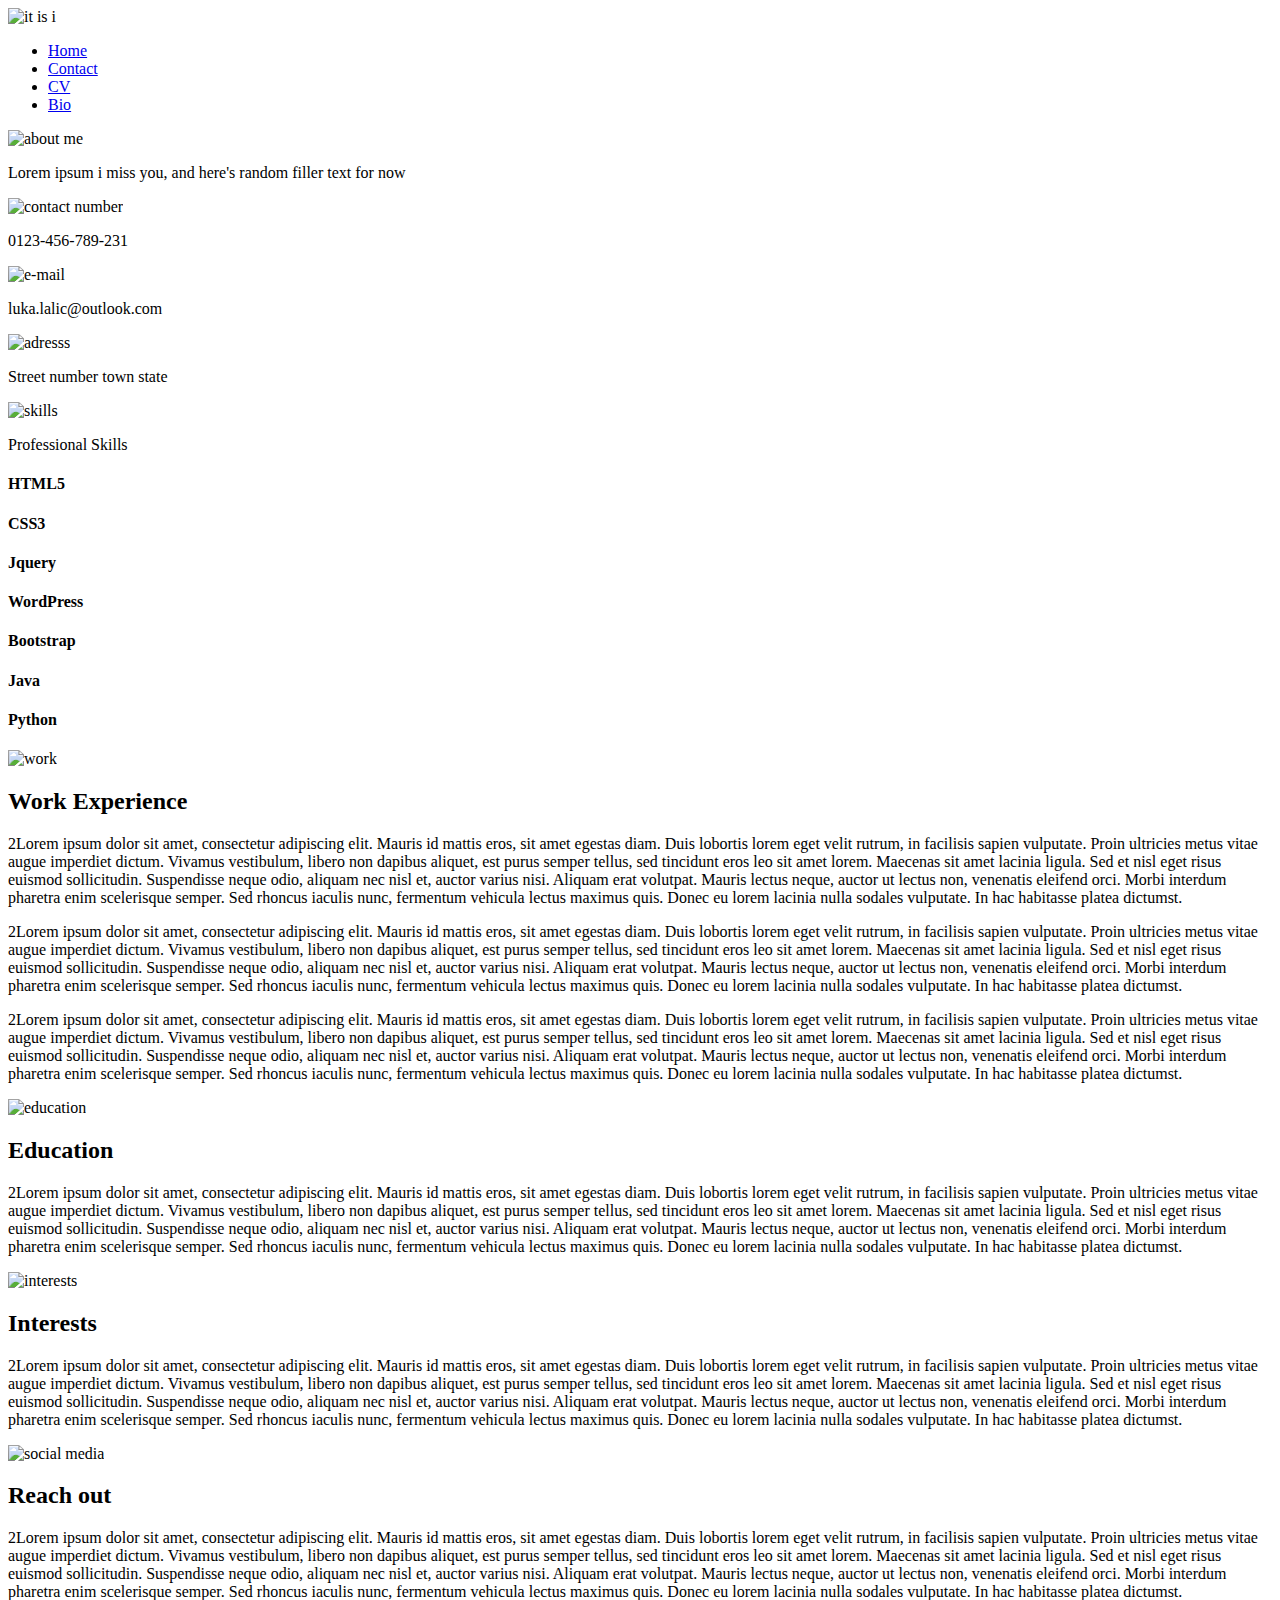
==== index.html @ 06033752 "Fixed stuff" ====
<!DOCTYPE html>
<html>
<head>
    <meta charset="utf-8">

    <title>cv</title>
    <link rel="stylesheet" href="css/master.css">
    <link href="https://fonts.googleapis.com/css?family=Noto+Sans|Roboto" rel="stylesheet">
</head>

<body>
    <!--<header class="material">
      <nav class="material">
      <a href="index.html"><img class="logo" src="images/logo_cv.png" alt="logo"><a>
      <ul class="nav-wrapper">
        <li>Home</li>
        <li>Contact</li>
        <li>CV</li>
        <li>Bio</li>
      </ul>
    </nav>
  </header>-->
    <div class="content">
        <div class="content_inner material blue_background">
            <img class="cover" src="images/cover2.jpg" alt="it is i">
            <nav>
              <ul class="nav-wrapper">
                <li class="hvr-sweep-to-right" id="active"><a href="#">Home</a></li>
                <li class="hvr-sweep-to-right"><a href="#">Contact</a></li>
                <li class="hvr-sweep-to-right"><a href="#">CV</a></li>
                <li class="hvr-sweep-to-right"><a href="#">Bio</a></li>
              </ul>
            </nav>
              <div class="subdiv">
                <img src="images/aboutme.png" alt="about me">
                <p>Lorem ipsum i miss you, and here's random filler text for now</p>

            </div>
            <div class="subdiv">
                <img src="images/contact.png" alt="contact number">
                <p>0123-456-789-231</p>
            </div>
            <div class="subdiv">
                <img src="images/mail.png" alt="e-mail">
                <p>luka.lalic@outlook.com</p>
            </div>
            <div class="subdiv">
                <img src="images/home.png" alt="adresss">
                <p>Street number town state</p>
            </div>
            <!--Skillbar--------------------------------------->
            <div class="subdiv">
                <img src="images/skills.png" alt="skills">
                <p id="borderless">Professional Skills</p>
            </div>
            <div class="barscontainer">
                <div class="progressBar">
                    <h4>HTML5</h4>
                    <div class="progressBarContainer">
                        <div class="progressBarValue value-90"></div>
                    </div>
                </div>
                <div class="progressBar">
                    <h4>CSS3</h4>
                    <div class="progressBarContainer">
                        <div class="progressBarValue value-80"></div>
                    </div>
                </div>
                <div class="progressBar">
                    <h4>Jquery</h4>
                    <div class="progressBarContainer">
                        <div class="progressBarValue value-30"></div>
                    </div>
                </div>
                <div class="progressBar">
                    <h4>WordPress</h4>
                    <div class="progressBarContainer">
                        <div class="progressBarValue value-70"></div>
                    </div>
                </div>
                <div class="progressBar">
                    <h4>Bootstrap</h4>
                    <div class="progressBarContainer">
                        <div class="progressBarValue value-80"></div>
                    </div>
                </div>
                <div class="progressBar">
                    <h4>Java</h4>
                    <div class="progressBarContainer">
                        <div class="progressBarValue value-30"></div>
                    </div>
                </div>
                <div class="progressBar">
                    <h4>Python</h4>
                    <div class="progressBarContainer">
                        <div class="progressBarValue value-40"></div>
                    </div>
                </div>
            </div>
        </div>
        <!--Skillbar end-------------------------------------->

        <!--Right part of the website--------------------------------------->
        <div class="content_outer">
          <div class = "material">
            <div class="subdiv alignleft">
                <img src="images/work.png" alt="work">
                <h2>Work Experience</h2>
            </div>
            <div class="content_subdiv">
                <div class="space"></div>
                <!-- the final frontier -->
                <p>
                    2Lorem ipsum dolor sit amet, consectetur adipiscing elit. Mauris id mattis eros, sit amet egestas diam. Duis lobortis lorem eget velit rutrum, in facilisis sapien vulputate. Proin ultricies metus vitae augue imperdiet dictum. Vivamus vestibulum, libero
                    non dapibus aliquet, est purus semper tellus, sed tincidunt eros leo sit amet lorem. Maecenas sit amet lacinia ligula. Sed et nisl eget risus euismod sollicitudin. Suspendisse neque odio, aliquam nec nisl et, auctor varius nisi. Aliquam
                    erat volutpat. Mauris lectus neque, auctor ut lectus non, venenatis eleifend orci. Morbi interdum pharetra enim scelerisque semper. Sed rhoncus iaculis nunc, fermentum vehicula lectus maximus quis. Donec eu lorem lacinia nulla sodales
                    vulputate. In hac habitasse platea dictumst.</p>
            </div>
            <div class="content_subdiv">
                <div class="space"></div>
                <!-- the final frontier -->
                <p>
                    2Lorem ipsum dolor sit amet, consectetur adipiscing elit. Mauris id mattis eros, sit amet egestas diam. Duis lobortis lorem eget velit rutrum, in facilisis sapien vulputate. Proin ultricies metus vitae augue imperdiet dictum. Vivamus vestibulum, libero
                    non dapibus aliquet, est purus semper tellus, sed tincidunt eros leo sit amet lorem. Maecenas sit amet lacinia ligula. Sed et nisl eget risus euismod sollicitudin. Suspendisse neque odio, aliquam nec nisl et, auctor varius nisi. Aliquam
                    erat volutpat. Mauris lectus neque, auctor ut lectus non, venenatis eleifend orci. Morbi interdum pharetra enim scelerisque semper. Sed rhoncus iaculis nunc, fermentum vehicula lectus maximus quis. Donec eu lorem lacinia nulla sodales
                    vulputate. In hac habitasse platea dictumst.</p>
            </div>
            <div class="content_subdiv">
                <div class="space"></div>
                <!-- the final frontier -->
                <p id="borderless">
                    2Lorem ipsum dolor sit amet, consectetur adipiscing elit. Mauris id mattis eros, sit amet egestas diam. Duis lobortis lorem eget velit rutrum, in facilisis sapien vulputate. Proin ultricies metus vitae augue imperdiet dictum. Vivamus vestibulum, libero
                    non dapibus aliquet, est purus semper tellus, sed tincidunt eros leo sit amet lorem. Maecenas sit amet lacinia ligula. Sed et nisl eget risus euismod sollicitudin. Suspendisse neque odio, aliquam nec nisl et, auctor varius nisi. Aliquam
                    erat volutpat. Mauris lectus neque, auctor ut lectus non, venenatis eleifend orci. Morbi interdum pharetra enim scelerisque semper. Sed rhoncus iaculis nunc, fermentum vehicula lectus maximus quis. Donec eu lorem lacinia nulla sodales
                    vulputate. In hac habitasse platea dictumst.</p>
            </div>
            </div>
            <div class="seperator"></div>
            <div class="material">
                <div class="subdiv alignleft">
                    <img src="images/education.png" alt="education">
                    <h2>Education</h2>
                </div>
                <div class="content_subdiv">
                    <div class="space"></div>
                    <!-- the final frontier -->
                    <p id="borderless">
                        2Lorem ipsum dolor sit amet, consectetur adipiscing elit. Mauris id mattis eros, sit amet egestas diam. Duis lobortis lorem eget velit rutrum, in facilisis sapien vulputate. Proin ultricies metus vitae augue imperdiet dictum. Vivamus vestibulum, libero
                        non dapibus aliquet, est purus semper tellus, sed tincidunt eros leo sit amet lorem. Maecenas sit amet lacinia ligula. Sed et nisl eget risus euismod sollicitudin. Suspendisse neque odio, aliquam nec nisl et, auctor varius nisi. Aliquam
                        erat volutpat. Mauris lectus neque, auctor ut lectus non, venenatis eleifend orci. Morbi interdum pharetra enim scelerisque semper. Sed rhoncus iaculis nunc, fermentum vehicula lectus maximus quis. Donec eu lorem lacinia nulla sodales
                        vulputate. In hac habitasse platea dictumst.</p>
                </div>
              </div>
              <div class="seperator"></div>
              <div class="material">
                  <div class="subdiv alignleft">
                      <img src="images/interests.png" alt="interests">
                      <h2>Interests</h2>
                  </div>
                  <div class="content_subdiv">
                      <div class="space"></div>
                      <!-- the final frontier -->
                      <p id="borderless">
                          2Lorem ipsum dolor sit amet, consectetur adipiscing elit. Mauris id mattis eros, sit amet egestas diam. Duis lobortis lorem eget velit rutrum, in facilisis sapien vulputate. Proin ultricies metus vitae augue imperdiet dictum. Vivamus vestibulum, libero
                          non dapibus aliquet, est purus semper tellus, sed tincidunt eros leo sit amet lorem. Maecenas sit amet lacinia ligula. Sed et nisl eget risus euismod sollicitudin. Suspendisse neque odio, aliquam nec nisl et, auctor varius nisi. Aliquam
                          erat volutpat. Mauris lectus neque, auctor ut lectus non, venenatis eleifend orci. Morbi interdum pharetra enim scelerisque semper. Sed rhoncus iaculis nunc, fermentum vehicula lectus maximus quis. Donec eu lorem lacinia nulla sodales
                          vulputate. In hac habitasse platea dictumst.</p>
                  </div>
                </div>
                <div class="seperator"></div>
                <div class="material">
                    <div class="subdiv alignleft">
                        <img src="images/social.png" alt="social media">
                        <h2>Reach out</h2>
                    </div>
                    <div class="content_subdiv">
                        <div class="space"></div>
                        <!-- the final frontier -->
                        <p id="borderless">
                            2Lorem ipsum dolor sit amet, consectetur adipiscing elit. Mauris id mattis eros, sit amet egestas diam. Duis lobortis lorem eget velit rutrum, in facilisis sapien vulputate. Proin ultricies metus vitae augue imperdiet dictum. Vivamus vestibulum, libero
                            non dapibus aliquet, est purus semper tellus, sed tincidunt eros leo sit amet lorem. Maecenas sit amet lacinia ligula. Sed et nisl eget risus euismod sollicitudin. Suspendisse neque odio, aliquam nec nisl et, auctor varius nisi. Aliquam
                            erat volutpat. Mauris lectus neque, auctor ut lectus non, venenatis eleifend orci. Morbi interdum pharetra enim scelerisque semper. Sed rhoncus iaculis nunc, fermentum vehicula lectus maximus quis. Donec eu lorem lacinia nulla sodales
                            vulputate. In hac habitasse platea dictumst.</p>
                    </div>
                  </div>

</div>
        </div>
</body>

</html>
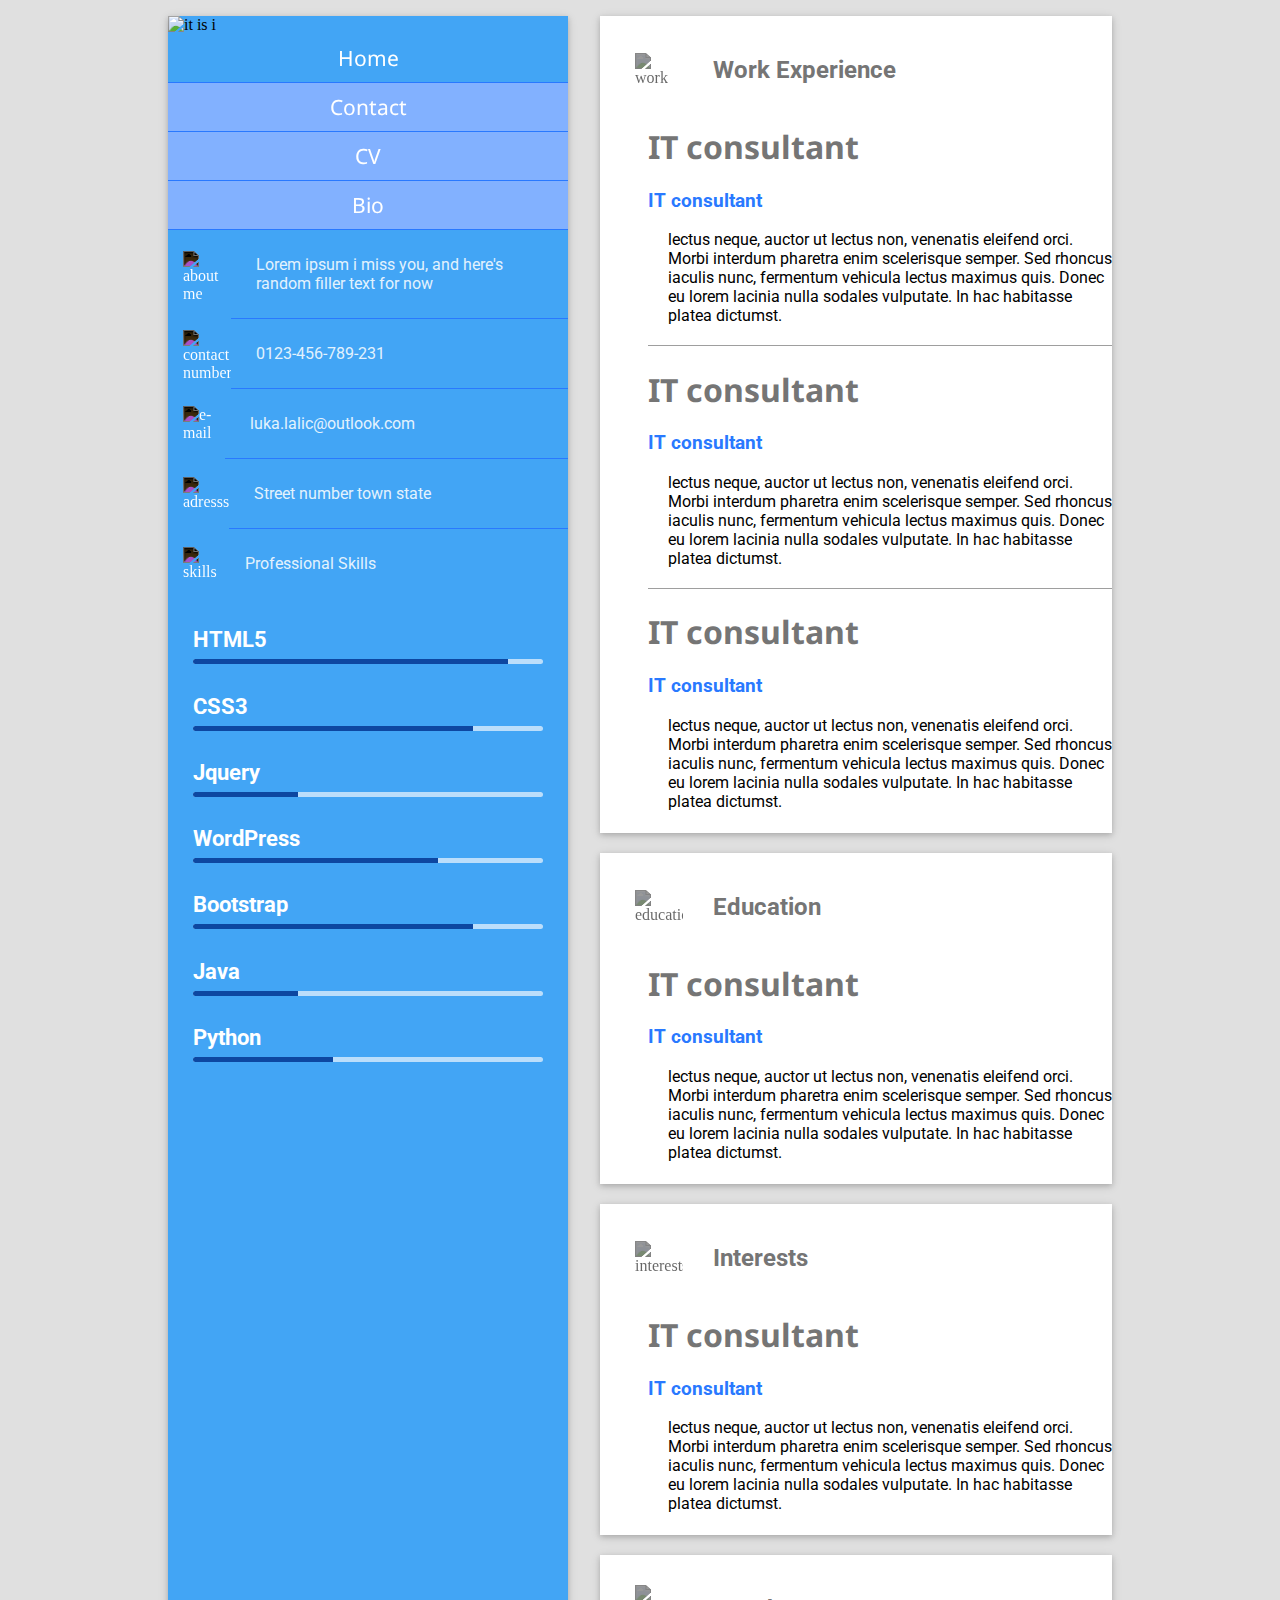
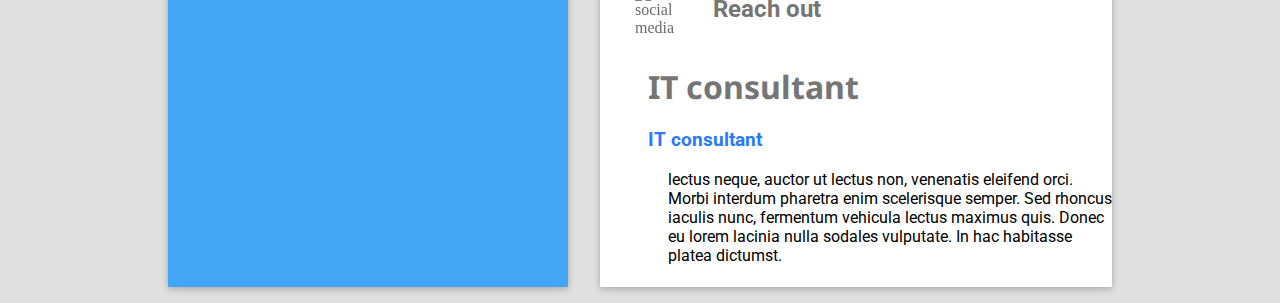
==== commit 6d030f7a: "removed unusued code, added comments" ====
--- a/index.html
+++ b/index.html
@@ -1,5 +1,6 @@
 <!DOCTYPE html>
 <html>
+
 <head>
     <meta charset="utf-8">
 
@@ -9,29 +10,21 @@
 </head>
 
 <body>
-    <!--<header class="material">
-      <nav class="material">
-      <a href="index.html"><img class="logo" src="images/logo_cv.png" alt="logo"><a>
-      <ul class="nav-wrapper">
-        <li>Home</li>
-        <li>Contact</li>
-        <li>CV</li>
-        <li>Bio</li>
-      </ul>
-    </nav>
-  </header>-->
+    <!--<header>
+    don't really need one
+    </header>-->
     <div class="content">
         <div class="content_inner material blue_background">
             <img class="cover" src="images/cover2.jpg" alt="it is i">
             <nav>
-              <ul class="nav-wrapper">
-                <li class="hvr-sweep-to-right" id="active"><a href="#">Home</a></li>
-                <li class="hvr-sweep-to-right"><a href="#">Contact</a></li>
-                <li class="hvr-sweep-to-right"><a href="#">CV</a></li>
-                <li class="hvr-sweep-to-right"><a href="#">Bio</a></li>
-              </ul>
+                <ul class="nav-wrapper">
+                    <li class="hvr-sweep-to-right" id="active"><a href="#">Home</a></li>
+                    <li class="hvr-sweep-to-right"><a href="#">Contact</a></li>
+                    <li class="hvr-sweep-to-right"><a href="#">CV</a></li>
+                    <li class="hvr-sweep-to-right"><a href="#">Bio</a></li>
+                </ul>
             </nav>
-              <div class="subdiv">
+            <div class="subdiv">
                 <img src="images/aboutme.png" alt="about me">
                 <p>Lorem ipsum i miss you, and here's random filler text for now</p>
 
@@ -102,38 +95,35 @@
 
         <!--Right part of the website--------------------------------------->
         <div class="content_outer">
-          <div class = "material">
-            <div class="subdiv alignleft">
-                <img src="images/work.png" alt="work">
-                <h2>Work Experience</h2>
-            </div>
-            <div class="content_subdiv">
-                <div class="space"></div>
-                <!-- the final frontier -->
-                <p>
-                    2Lorem ipsum dolor sit amet, consectetur adipiscing elit. Mauris id mattis eros, sit amet egestas diam. Duis lobortis lorem eget velit rutrum, in facilisis sapien vulputate. Proin ultricies metus vitae augue imperdiet dictum. Vivamus vestibulum, libero
-                    non dapibus aliquet, est purus semper tellus, sed tincidunt eros leo sit amet lorem. Maecenas sit amet lacinia ligula. Sed et nisl eget risus euismod sollicitudin. Suspendisse neque odio, aliquam nec nisl et, auctor varius nisi. Aliquam
-                    erat volutpat. Mauris lectus neque, auctor ut lectus non, venenatis eleifend orci. Morbi interdum pharetra enim scelerisque semper. Sed rhoncus iaculis nunc, fermentum vehicula lectus maximus quis. Donec eu lorem lacinia nulla sodales
-                    vulputate. In hac habitasse platea dictumst.</p>
-            </div>
-            <div class="content_subdiv">
-                <div class="space"></div>
-                <!-- the final frontier -->
-                <p>
-                    2Lorem ipsum dolor sit amet, consectetur adipiscing elit. Mauris id mattis eros, sit amet egestas diam. Duis lobortis lorem eget velit rutrum, in facilisis sapien vulputate. Proin ultricies metus vitae augue imperdiet dictum. Vivamus vestibulum, libero
-                    non dapibus aliquet, est purus semper tellus, sed tincidunt eros leo sit amet lorem. Maecenas sit amet lacinia ligula. Sed et nisl eget risus euismod sollicitudin. Suspendisse neque odio, aliquam nec nisl et, auctor varius nisi. Aliquam
-                    erat volutpat. Mauris lectus neque, auctor ut lectus non, venenatis eleifend orci. Morbi interdum pharetra enim scelerisque semper. Sed rhoncus iaculis nunc, fermentum vehicula lectus maximus quis. Donec eu lorem lacinia nulla sodales
-                    vulputate. In hac habitasse platea dictumst.</p>
-            </div>
-            <div class="content_subdiv">
-                <div class="space"></div>
-                <!-- the final frontier -->
-                <p id="borderless">
-                    2Lorem ipsum dolor sit amet, consectetur adipiscing elit. Mauris id mattis eros, sit amet egestas diam. Duis lobortis lorem eget velit rutrum, in facilisis sapien vulputate. Proin ultricies metus vitae augue imperdiet dictum. Vivamus vestibulum, libero
-                    non dapibus aliquet, est purus semper tellus, sed tincidunt eros leo sit amet lorem. Maecenas sit amet lacinia ligula. Sed et nisl eget risus euismod sollicitudin. Suspendisse neque odio, aliquam nec nisl et, auctor varius nisi. Aliquam
-                    erat volutpat. Mauris lectus neque, auctor ut lectus non, venenatis eleifend orci. Morbi interdum pharetra enim scelerisque semper. Sed rhoncus iaculis nunc, fermentum vehicula lectus maximus quis. Donec eu lorem lacinia nulla sodales
-                    vulputate. In hac habitasse platea dictumst.</p>
-            </div>
+            <div class="material">
+                <div class="subdiv alignleft">
+                    <img src="images/work.png" alt="work">
+                    <h2>Work Experience</h2>
+                </div>
+                <div class="content_subdiv">
+                    <div id="limiter">
+                        <h1>IT consultant</h1>
+                        <h3>IT consultant</h3>
+                        <p>
+                            lectus neque, auctor ut lectus non, venenatis eleifend orci. Morbi interdum pharetra enim scelerisque semper. Sed rhoncus iaculis nunc, fermentum vehicula lectus maximus quis. Donec eu lorem lacinia nulla sodales vulputate. In hac habitasse platea dictumst.</p>
+                    </div>
+                </div>
+                <div class="content_subdiv">
+                    <div id="limiter">
+                        <h1>IT consultant</h1>
+                        <h3>IT consultant</h3>
+                        <p>
+                            lectus neque, auctor ut lectus non, venenatis eleifend orci. Morbi interdum pharetra enim scelerisque semper. Sed rhoncus iaculis nunc, fermentum vehicula lectus maximus quis. Donec eu lorem lacinia nulla sodales vulputate. In hac habitasse platea dictumst.</p>
+                    </div>
+                </div>
+                <div class="content_subdiv">
+                    <div id="limiter">
+                        <h1>IT consultant</h1>
+                        <h3>IT consultant</h3>
+                        <p id="borderless">
+                            lectus neque, auctor ut lectus non, venenatis eleifend orci. Morbi interdum pharetra enim scelerisque semper. Sed rhoncus iaculis nunc, fermentum vehicula lectus maximus quis. Donec eu lorem lacinia nulla sodales vulputate. In hac habitasse platea dictumst.</p>
+                    </div>
+                </div>
             </div>
             <div class="seperator"></div>
             <div class="material">
@@ -142,50 +132,47 @@
                     <h2>Education</h2>
                 </div>
                 <div class="content_subdiv">
-                    <div class="space"></div>
-                    <!-- the final frontier -->
-                    <p id="borderless">
-                        2Lorem ipsum dolor sit amet, consectetur adipiscing elit. Mauris id mattis eros, sit amet egestas diam. Duis lobortis lorem eget velit rutrum, in facilisis sapien vulputate. Proin ultricies metus vitae augue imperdiet dictum. Vivamus vestibulum, libero
-                        non dapibus aliquet, est purus semper tellus, sed tincidunt eros leo sit amet lorem. Maecenas sit amet lacinia ligula. Sed et nisl eget risus euismod sollicitudin. Suspendisse neque odio, aliquam nec nisl et, auctor varius nisi. Aliquam
-                        erat volutpat. Mauris lectus neque, auctor ut lectus non, venenatis eleifend orci. Morbi interdum pharetra enim scelerisque semper. Sed rhoncus iaculis nunc, fermentum vehicula lectus maximus quis. Donec eu lorem lacinia nulla sodales
-                        vulputate. In hac habitasse platea dictumst.</p>
+                    <div id="limiter">
+                        <h1>IT consultant</h1>
+                        <h3>IT consultant</h3>
+                        <p id="borderless">
+                            lectus neque, auctor ut lectus non, venenatis eleifend orci. Morbi interdum pharetra enim scelerisque semper. Sed rhoncus iaculis nunc, fermentum vehicula lectus maximus quis. Donec eu lorem lacinia nulla sodales vulputate. In hac habitasse platea dictumst.</p>
+                    </div>
                 </div>
-              </div>
-              <div class="seperator"></div>
-              <div class="material">
-                  <div class="subdiv alignleft">
-                      <img src="images/interests.png" alt="interests">
-                      <h2>Interests</h2>
-                  </div>
-                  <div class="content_subdiv">
-                      <div class="space"></div>
-                      <!-- the final frontier -->
-                      <p id="borderless">
-                          2Lorem ipsum dolor sit amet, consectetur adipiscing elit. Mauris id mattis eros, sit amet egestas diam. Duis lobortis lorem eget velit rutrum, in facilisis sapien vulputate. Proin ultricies metus vitae augue imperdiet dictum. Vivamus vestibulum, libero
-                          non dapibus aliquet, est purus semper tellus, sed tincidunt eros leo sit amet lorem. Maecenas sit amet lacinia ligula. Sed et nisl eget risus euismod sollicitudin. Suspendisse neque odio, aliquam nec nisl et, auctor varius nisi. Aliquam
-                          erat volutpat. Mauris lectus neque, auctor ut lectus non, venenatis eleifend orci. Morbi interdum pharetra enim scelerisque semper. Sed rhoncus iaculis nunc, fermentum vehicula lectus maximus quis. Donec eu lorem lacinia nulla sodales
-                          vulputate. In hac habitasse platea dictumst.</p>
-                  </div>
+            </div>
+            <div class="seperator"></div>
+            <div class="material">
+                <div class="subdiv alignleft">
+                    <img src="images/interests.png" alt="interests">
+                    <h2>Interests</h2>
                 </div>
-                <div class="seperator"></div>
-                <div class="material">
-                    <div class="subdiv alignleft">
-                        <img src="images/social.png" alt="social media">
-                        <h2>Reach out</h2>
+                <div class="content_subdiv">
+                    <div id="limiter">
+                        <h1>IT consultant</h1>
+                        <h3>IT consultant</h3>
+                        <p id="borderless">
+                            lectus neque, auctor ut lectus non, venenatis eleifend orci. Morbi interdum pharetra enim scelerisque semper. Sed rhoncus iaculis nunc, fermentum vehicula lectus maximus quis. Donec eu lorem lacinia nulla sodales vulputate. In hac habitasse platea dictumst.</p>
                     </div>
-                    <div class="content_subdiv">
-                        <div class="space"></div>
-                        <!-- the final frontier -->
+                </div>
+            </div>
+            <div class="seperator"></div>
+            <div class="material">
+                <div class="subdiv alignleft">
+                    <img src="images/social.png" alt="social media">
+                    <h2>Reach out</h2>
+                </div>
+                <div class="content_subdiv">
+                    <div id="limiter">
+                        <h1>IT consultant</h1>
+                        <h3>IT consultant</h3>
                         <p id="borderless">
-                            2Lorem ipsum dolor sit amet, consectetur adipiscing elit. Mauris id mattis eros, sit amet egestas diam. Duis lobortis lorem eget velit rutrum, in facilisis sapien vulputate. Proin ultricies metus vitae augue imperdiet dictum. Vivamus vestibulum, libero
-                            non dapibus aliquet, est purus semper tellus, sed tincidunt eros leo sit amet lorem. Maecenas sit amet lacinia ligula. Sed et nisl eget risus euismod sollicitudin. Suspendisse neque odio, aliquam nec nisl et, auctor varius nisi. Aliquam
-                            erat volutpat. Mauris lectus neque, auctor ut lectus non, venenatis eleifend orci. Morbi interdum pharetra enim scelerisque semper. Sed rhoncus iaculis nunc, fermentum vehicula lectus maximus quis. Donec eu lorem lacinia nulla sodales
-                            vulputate. In hac habitasse platea dictumst.</p>
+                            lectus neque, auctor ut lectus non, venenatis eleifend orci. Morbi interdum pharetra enim scelerisque semper. Sed rhoncus iaculis nunc, fermentum vehicula lectus maximus quis. Donec eu lorem lacinia nulla sodales vulputate. In hac habitasse platea dictumst.</p>
                     </div>
-                  </div>
+                </div>
+            </div>
 
-</div>
         </div>
+    </div>
 </body>
 
 </html>
--- a/css/master.css
+++ b/css/master.css
@@ -0,0 +1,366 @@
+/*---COLOUR pallete------------------------------------------
+
+#e3f2fd blue lighten-5
+#bbdefb blue lighten-4
+#90caf9 blue lighten-3
+#64b5f6 blue lighten-2
+#42a5f5 blue lighten-1
+#2196f3 blue
+#1e88e5 blue darken-1
+#1976d2 blue darken-2
+#1565c0 blue darken-3
+#0d47a1 blue darken-4
+#82b1ff blue accent-1
+#448aff blue accent-2
+#2979ff blue accent-3
+#2962ff blue accent-4
+--I really want to use Sass :((
+*/
+
+
+/*---GlOBAL variables------------------------------------------*/
+
+.seperator {
+    margin: 20px;
+}
+
+body {
+    background-color: #E0E0E0;
+    padding: 0;
+    margin: 0;
+}
+
+.material {
+    /* that fancy shadow around divs in material design */
+    box-shadow: 0px 2px 5px 0px rgba(0, 0, 0, 0.16), 0px 2px 10px 0px rgba(0, 0, 0, 0.12);
+    padding-bottom: 2px;
+}
+
+
+/*---NAVIGATION variables------------------------------------------*/
+
+nav {
+    padding: 0px;
+    margin: 0px;
+}
+
+.nav-wrapper {
+    display: flex;
+    flex-direction: row;
+    flex-wrap: wrap;
+    flex-flow: row wrap;
+    justify-content: space-around;
+    max-width: 100%;
+    margin: 0px;
+    padding: 0px;
+}
+
+.nav-wrapper li {
+    width: 100%;
+    text-align: center;
+    font-family: 'Noto Sans', sans-serif;
+    background-color: #82b1ff;
+    color: white;
+    font-size: 21px;
+    border-bottom: solid 1px #2979ff;
+}
+
+a {
+    /*---Makes entire li element clickable */
+    display: inline-block;
+    padding: 10px 0px 10px 0px;
+    width: 100%;
+    text-decoration: none;
+    color: white;
+}
+
+#active {
+    /*css for active button*/
+    background-color: #42a5f5;
+}
+
+
+/*---PAGE variables------------------------------------------*/
+
+.space {
+    padding: 20px;
+}
+
+.content {
+    display: flex;
+    flex-direction: row;
+    flex-wrap: wrap;
+    flex-flow: row wrap;
+    justify-content: center;
+    max-width: 100%;
+    min-width: 100% padding-left: 0em;
+    padding-right: 0em;
+    margin-top: 0vh;
+}
+
+.content_inner {
+    /*left side menu css*/
+    max-width: 25%;
+    padding: 0px;
+    min-width: 400px;
+    margin: 1em;
+}
+
+.content_outer {
+    /*right side page css*/
+    max-width: 40%;
+    padding: 0px;
+    min-width: 400px;
+    margin: 1em;
+}
+
+.content_outer div {
+    background: #FFFFFF;
+}
+
+.content_subdiv {
+    /*left side menu css*/
+    display: flex;
+    flex-direction: row;
+    justify-content: center;
+    align-content: space-between;
+    background-color: #42a5f5;
+    padding: 0px;
+    margin: 0px;
+}
+
+.subdiv {
+    /*left side menu css*/
+    display: flex;
+    flex-direction: row;
+    justify-content: center;
+    align-content: space-between;
+    background-color: #42a5f5;
+    padding: 0px;
+}
+
+.alignleft {
+    /*segment titles css*/
+    justify-content: flex-start;
+    align-content: space-around;
+    padding-left: 20px;
+    padding-top: 20px;
+}
+
+.subdiv div {
+    background-color: #42a5f5
+}
+
+#limiter {
+    padding-right: 20px;
+    padding-left: 3em;
+}
+
+
+/*---FOOTER variables------------------------------------------*/
+
+
+/*---TEXT variables------------------------------------------*/
+
+.content_inner p {
+    /*left side page text css*/
+    border-bottom: solid 1px #2979ff;
+    color: #e3f2fd;
+    text-align: right;
+}
+
+#borderless {
+    border-bottom: none;
+}
+
+.content_subdiv p {
+    /*right side page text css*/
+    border-bottom: solid 1px #9E9E9E;
+    color: #000000;
+    text-align: center;
+    max-width: 100%;
+}
+
+.content_subdiv h1 {
+    /*heading css*/
+    color: #757575;
+    text-align: left;
+    max-width: 100%;
+    font-family: 'Noto Sans', sans-serif;
+}
+
+.content_subdiv h3 {
+    /*sub-heading css*/
+    color: #2979ff;
+    text-align: left;
+    max-width: 100%;
+    font-family: 'Roboto', sans-serif;
+}
+
+p {
+    margin: auto;
+    padding: 15px;
+    max-width: 100%;
+    min-width: 30%;
+    font-family: 'Roboto', sans-serif;
+}
+
+
+}
+h2 {
+    font-family: 'Roboto', sans-serif;
+    color: #e3f2fd;
+}
+li {
+    list-style: none;
+}
+.blue_background {
+    background-color: #42a5f5
+}
+.subdiv h2 {
+    /*title css*/
+
+    font-family: 'Roboto', sans-serif;
+    color: #757575;
+}
+.subdiv p {
+    /*css for text on left part of page*/
+
+    width: 100%;
+    text-align: left;
+    padding: 25px;
+}
+.content_subdiv p {
+    /*css for text on right side of page*/
+
+    width: 100%;
+    text-align: left;
+    padding: 0px 0px 20px 20px;
+}
+
+/*---IMAGE variables------------------------------------------*/
+.logo {
+    height: 60px;
+    width: 60px;
+}
+.cover {
+    max-width: 100%;
+    max-height: 100%;
+}
+.subdiv img {
+    max-width: 48px;
+    max-height: 48px;
+    align-self: center;
+    padding-left: 15px;
+    filter: invert(1);
+}
+.content_outer img {
+    filter: invert(40%);
+    padding-right: 30px;
+}
+
+/*---BARS css---------------------------------*/
+.barscontainer {
+    padding: 0px;
+    max-width: 350px;
+    min-width: 150px;
+    margin: 0 auto;
+}
+.progressBar {
+    margin-bottom: 1em;
+}
+.progressBar h4 {
+    font-size: 22px;
+    font-family: 'Roboto', sans-serif;
+    margin-bottom: 7px;
+    color: white;
+}
+.progressBarContainer {
+    width: 100%;
+    max-width: 350px;
+    height: 5px;
+    background: #bbdefb;
+    overflow: hidden;
+    border-radius: 5px;
+}
+.progressBarValue {
+    height: 1em;
+    float: left;
+    background: #0d47a1;
+}
+.value-00 {
+    width: 0;
+}
+.value-10 {
+    width: 10%;
+}
+.value-20 {
+    width: 20%;
+}
+.value-30 {
+    width: 30%;
+}
+.value-40 {
+    width: 40%;
+}
+.value-50 {
+    width: 50%;
+}
+.value-60 {
+    width: 60%;
+}
+.value-70 {
+    width: 70%;
+}
+.value-80 {
+    width: 80%;
+}
+.value-90 {
+    width: 90%;
+}
+.value-100 {
+    width: 100%;
+}
+
+/*--------Animations-----------------------*/
+
+/* Sweep To Right -hover.css */
+.hvr-sweep-to-right {
+    display: inline-block;
+    vertical-align: middle;
+    -webkit-transform: perspective(1px) translateZ(0);
+    transform: perspective(1px) translateZ(0);
+    box-shadow: 0 0 1px transparent;
+    position: relative;
+    -webkit-transition-property: color;
+    transition-property: color;
+    -webkit-transition-duration: 0.3s;
+    transition-duration: 0.3s;
+}
+.hvr-sweep-to-right:before {
+    content: "";
+    position: absolute;
+    z-index: -1;
+    top: 0;
+    left: 0;
+    right: 0;
+    bottom: 0;
+    background: #42a5f5;
+    -webkit-transform: scaleX(0);
+    transform: scaleX(0);
+    -webkit-transform-origin: 0 50%;
+    transform-origin: 0 50%;
+    -webkit-transition-property: transform;
+    transition-property: transform;
+    -webkit-transition-duration: 0.3s;
+    transition-duration: 0.3s;
+    -webkit-transition-timing-function: ease-out;
+    transition-timing-function: ease-out;
+}
+.hvr-sweep-to-right:hover, .hvr-sweep-to-right:focus, .hvr-sweep-to-right:active {
+    color: white;
+}
+.hvr-sweep-to-right:hover:before, .hvr-sweep-to-right:focus:before, .hvr-sweep-to-right:active:before {
+    -webkit-transform: scaleX(1);
+    transform: scaleX(1);
+}
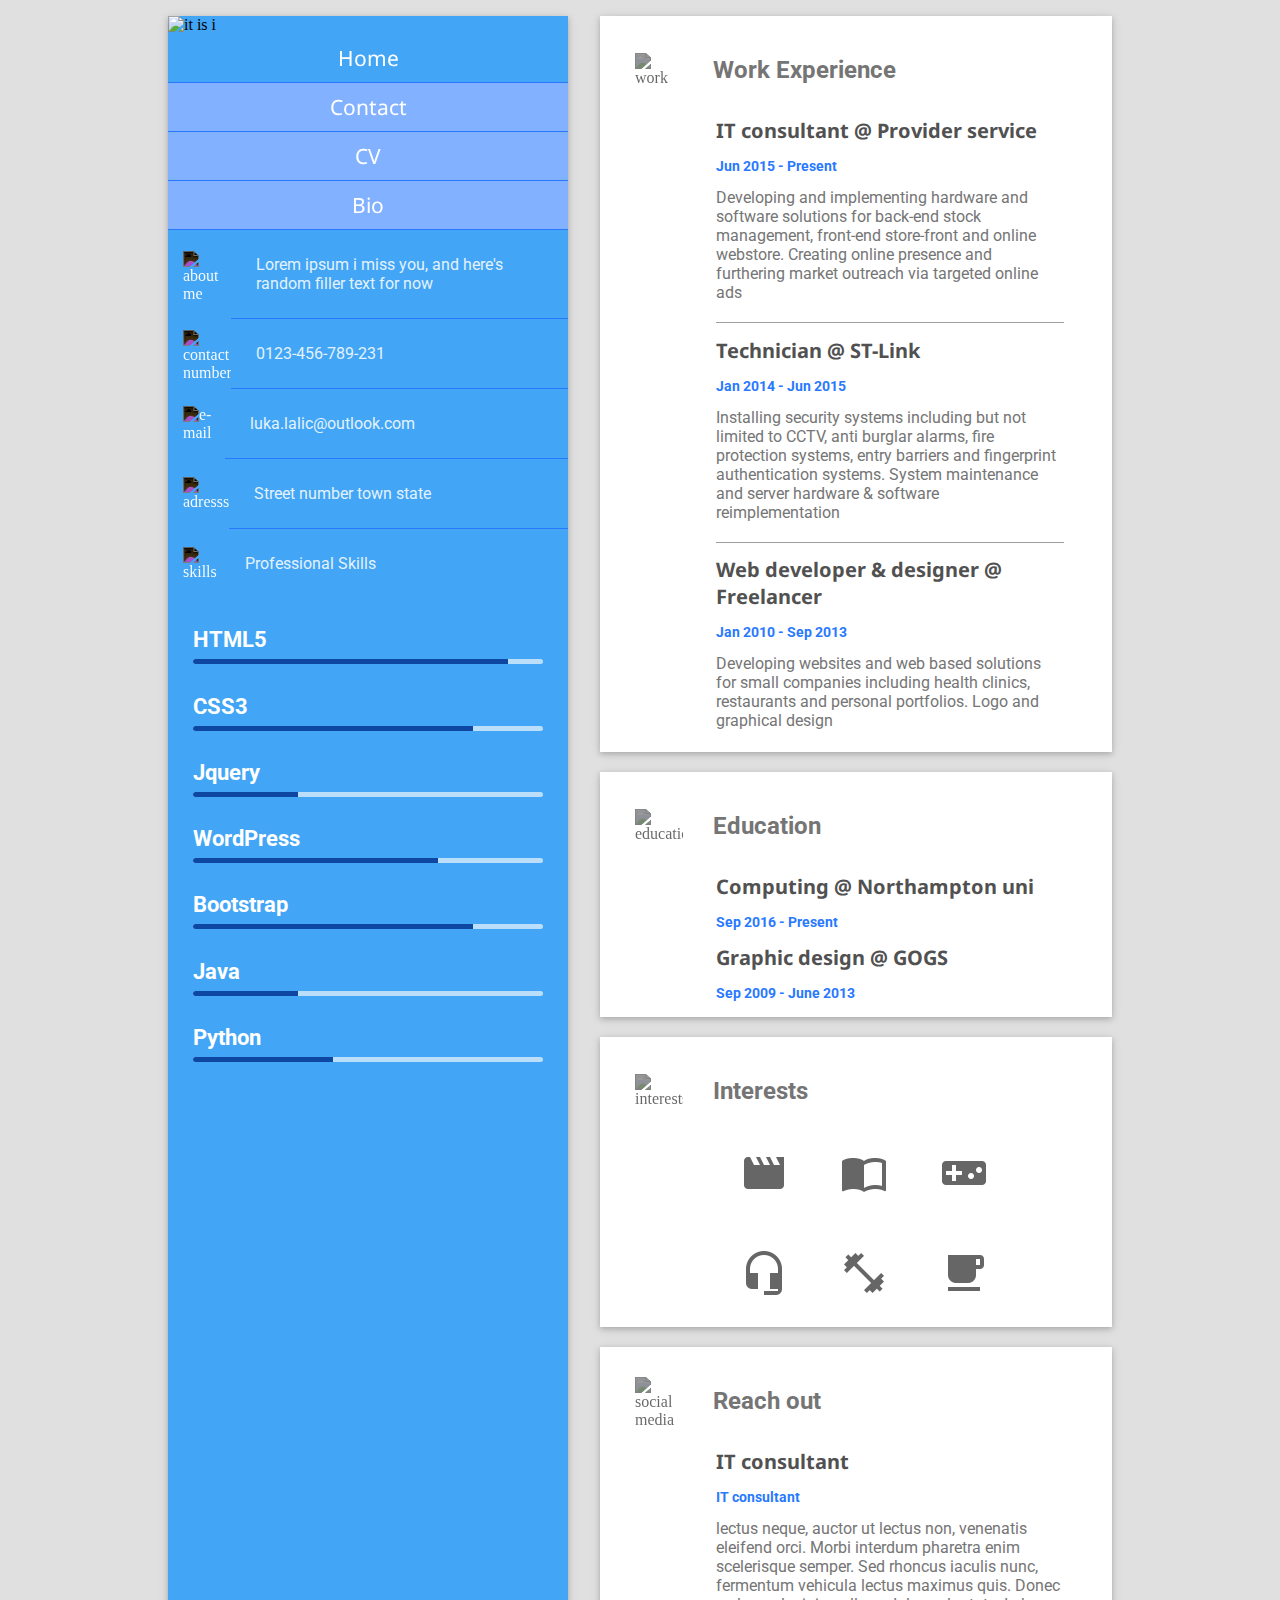
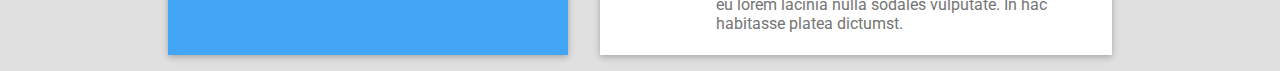
==== commit c7097a74: "removed filler text, added real stuff" ====
--- a/index.html
+++ b/index.html
@@ -102,26 +102,29 @@
                 </div>
                 <div class="content_subdiv">
                     <div id="limiter">
-                        <h1>IT consultant</h1>
-                        <h3>IT consultant</h3>
+                        <h1>IT consultant @ Provider service </h1>
+                        <h3>Jun 2015 - Present</h3>
                         <p>
-                            lectus neque, auctor ut lectus non, venenatis eleifend orci. Morbi interdum pharetra enim scelerisque semper. Sed rhoncus iaculis nunc, fermentum vehicula lectus maximus quis. Donec eu lorem lacinia nulla sodales vulputate. In hac habitasse platea dictumst.</p>
+                            Developing and implementing hardware and software solutions for back-end stock management, front-end store-front and online webstore. Creating online presence and furthering market outreach via targeted online ads
+                        </p>
                     </div>
                 </div>
                 <div class="content_subdiv">
                     <div id="limiter">
-                        <h1>IT consultant</h1>
-                        <h3>IT consultant</h3>
+                        <h1>Technician @ ST-Link</h1>
+                        <h3>Jan 2014 - Jun 2015</h3>
                         <p>
-                            lectus neque, auctor ut lectus non, venenatis eleifend orci. Morbi interdum pharetra enim scelerisque semper. Sed rhoncus iaculis nunc, fermentum vehicula lectus maximus quis. Donec eu lorem lacinia nulla sodales vulputate. In hac habitasse platea dictumst.</p>
+                            Installing security systems including but not limited to CCTV, anti burglar alarms, fire protection systems, entry barriers and fingerprint authentication systems. System maintenance and server hardware & software reimplementation
+                        </p>
                     </div>
                 </div>
                 <div class="content_subdiv">
                     <div id="limiter">
-                        <h1>IT consultant</h1>
-                        <h3>IT consultant</h3>
+                        <h1>Web developer & designer @ Freelancer</h1>
+                        <h3>Jan 2010 - Sep 2013</h3>
                         <p id="borderless">
-                            lectus neque, auctor ut lectus non, venenatis eleifend orci. Morbi interdum pharetra enim scelerisque semper. Sed rhoncus iaculis nunc, fermentum vehicula lectus maximus quis. Donec eu lorem lacinia nulla sodales vulputate. In hac habitasse platea dictumst.</p>
+                            Developing websites and web based solutions for small companies including health clinics, restaurants and personal portfolios. Logo and graphical design
+                        </p>
                     </div>
                 </div>
             </div>
@@ -131,12 +134,12 @@
                     <img src="images/education.png" alt="education">
                     <h2>Education</h2>
                 </div>
-                <div class="content_subdiv">
+                <div class="content_subdiv alignleft_subheading">
                     <div id="limiter">
-                        <h1>IT consultant</h1>
-                        <h3>IT consultant</h3>
-                        <p id="borderless">
-                            lectus neque, auctor ut lectus non, venenatis eleifend orci. Morbi interdum pharetra enim scelerisque semper. Sed rhoncus iaculis nunc, fermentum vehicula lectus maximus quis. Donec eu lorem lacinia nulla sodales vulputate. In hac habitasse platea dictumst.</p>
+                        <h1>Computing @ Northampton uni</h1>
+                        <h3>Sep 2016 - Present</h3>
+                        <h1>Graphic design @ GOGS</h1>
+                        <h3>Sep 2009 - June 2013</h3>
                     </div>
                 </div>
             </div>
@@ -146,12 +149,14 @@
                     <img src="images/interests.png" alt="interests">
                     <h2>Interests</h2>
                 </div>
-                <div class="content_subdiv">
-                    <div id="limiter">
-                        <h1>IT consultant</h1>
-                        <h3>IT consultant</h3>
-                        <p id="borderless">
-                            lectus neque, auctor ut lectus non, venenatis eleifend orci. Morbi interdum pharetra enim scelerisque semper. Sed rhoncus iaculis nunc, fermentum vehicula lectus maximus quis. Donec eu lorem lacinia nulla sodales vulputate. In hac habitasse platea dictumst.</p>
+                <div class="content_subdiv alignleft_subheading">
+                    <div id="limiter" class="interests">
+                        <img src="images/movies.png" alt="Movies" title="Movies">
+                        <img src="images/books.png" alt="Books"title="Books">
+                        <img src="images/gaming.png" alt="Gaming"title="Gaming">
+                        <img src="images/music.png" alt="Music"title="Music">
+                        <img src="images/gym.png" alt="gym"title="Gym">
+                        <img src="images/coffee.png" alt="coffee"title="Coffee">
                     </div>
                 </div>
             </div>
--- a/css/master.css
+++ b/css/master.css
@@ -138,6 +138,9 @@
     background-color: #42a5f5;
     padding: 0px;
 }
+.subdiv div{
+  border-bottom: solid 1px #9E9E9E;
+}
 
 .alignleft {
     /*segment titles css*/
@@ -146,22 +149,42 @@
     padding-left: 20px;
     padding-top: 20px;
 }
+.alignleft_subheading {
+    /*segment titles css*/
+    justify-content: flex-start;
+    align-content: space-around;
+}
 
 .subdiv div {
     background-color: #42a5f5
 }
 
 #limiter {
-    padding-right: 20px;
-    padding-left: 3em;
+    padding-left: 7.25em;
+    padding-right: 3em;
+}
+.borderflex{
+    display: flex;
+    justify-content: flex-start;
+    align-content: space-around;
+    flex-direction: column;
 }
 
 
 /*---FOOTER variables------------------------------------------*/
 
-
 /*---TEXT variables------------------------------------------*/
-
+h1{
+  font-size: 20px;
+  padding: 0px;
+  text-align: left;
+}
+
+h3{
+  font-size: 14px;
+  padding: 0px;
+  text-align: left;
+}
 .content_inner p {
     /*left side page text css*/
     border-bottom: solid 1px #2979ff;
@@ -176,14 +199,14 @@
 .content_subdiv p {
     /*right side page text css*/
     border-bottom: solid 1px #9E9E9E;
-    color: #000000;
-    text-align: center;
+    color: #757575;
+    text-align: left;
     max-width: 100%;
 }
 
 .content_subdiv h1 {
     /*heading css*/
-    color: #757575;
+    color: #515151;
     text-align: left;
     max-width: 100%;
     font-family: 'Noto Sans', sans-serif;
@@ -235,9 +258,12 @@
 
     width: 100%;
     text-align: left;
-    padding: 0px 0px 20px 20px;
-}
-
+    padding: 0px 0px 20px 0px;
+}
+.content_outer p{
+  color: #black;
+  text-align: left;
+}
 /*---IMAGE variables------------------------------------------*/
 .logo {
     height: 60px;
@@ -257,6 +283,20 @@
 .content_outer img {
     filter: invert(40%);
     padding-right: 30px;
+}
+
+.interests{
+  justify-content: space-around;
+  flex: 1;
+  align-items: center;
+  align-self: center;
+  margin: auto;
+}
+
+.interests img{
+  max-width: 48px;
+  max-height: 48px;
+  padding: 24px;
 }
 
 /*---BARS css---------------------------------*/
